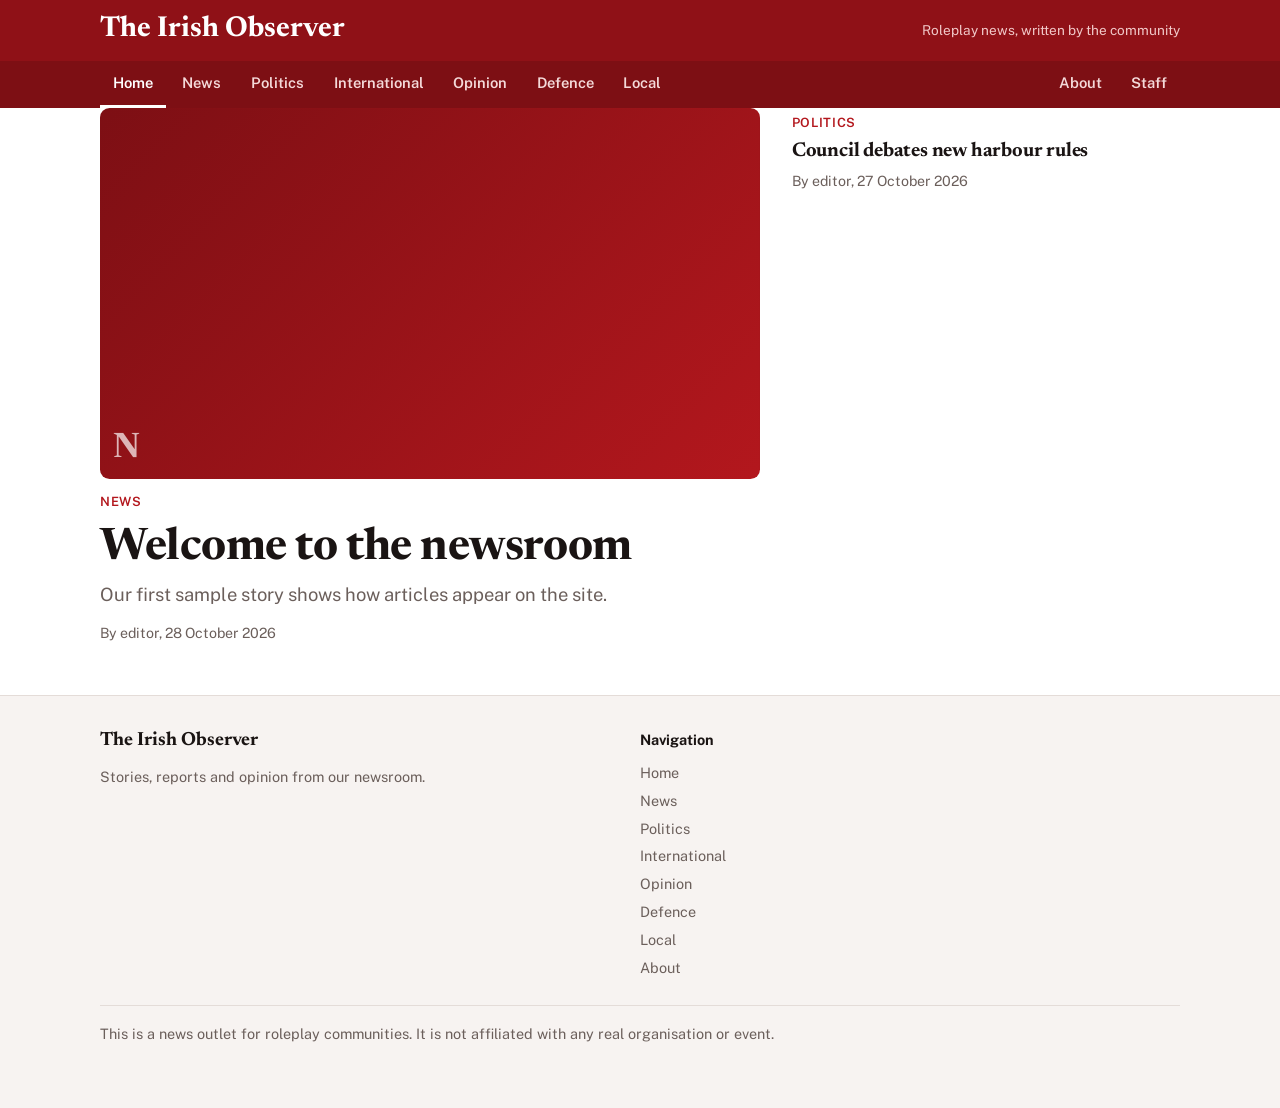
==== index.html @ 4ffd6209 "Add files via upload" ====
<!doctype html><html lang="en"><head><meta charset="utf-8">
<meta name="viewport" content="width=device-width,initial-scale=1">
<title>News</title>
<link href="https://fonts.googleapis.com/css2?family=Newsreader:opsz,wght@6..72,500;6..72,700&family=Public+Sans:wght@400;600&display=swap" rel="stylesheet">
<link rel="stylesheet" href="style.css"></head>
<body><div id="app"></div><script src="config.js"></script><script src="app.js"></script></body></html>
---- style.css ----
:root{--bg:#fff;--p:#f7f3f1;--l:#e4dcd8;--t:#1a1413;--m:#6b5f5b;--a:#b3171d;--ad:#7d0f14;--hd:#8f1117;--oa:#fff;
--sans:"Public Sans",system-ui,sans-serif;--serif:"Newsreader",Georgia,serif}
@media(prefers-color-scheme:dark){:root{--bg:#140d0d;--p:#1d1414;--l:#352525;--t:#f3ecea;--m:#b5a39f;--a:#e8575c;color-scheme:dark}}
*{box-sizing:border-box}
body{margin:0;background:var(--bg);color:var(--t);font:400 1.0625rem/1.6 var(--sans)}
a{color:inherit;text-decoration:none}
:focus-visible{outline:3px solid var(--a);outline-offset:3px}
.w{max-width:70rem;margin:0 auto;padding:0 1.25rem}
h1,h2,h3{font-family:var(--serif);line-height:1.12;letter-spacing:-.01em;margin:.3rem 0}
.top{background:var(--hd);color:#fff;padding-top:env(safe-area-inset-top,0px)}
.bar{display:flex;align-items:center;gap:1rem;padding-top:1rem;padding-bottom:1rem}
.brand{display:flex;align-items:center;gap:.7rem;font:700 1.8rem/1 var(--serif)}
.brand img{height:2.6rem;width:auto}
.tag{color:#f1c9c9;font-size:.85rem;margin-left:auto}
.cats{background:var(--ad);overflow-x:auto}
.cats .w{display:flex;gap:.25rem}
.cats a{color:#f4d9d9;padding:.65rem .8rem;font-weight:600;font-size:.92rem;white-space:nowrap;border-bottom:3px solid transparent}
.cats a:hover{color:#fff}.cats a.on{color:#fff;border-color:#fff}
.cats a.gap{margin-left:auto}
main{padding-top:1.75rem}
.sh{font:700 .85rem var(--sans);text-transform:uppercase;letter-spacing:.08em;color:var(--a);border-top:3px solid var(--a);padding-top:.5rem;margin:2rem 0 1rem}
.cat{color:var(--a);font-weight:600;font-size:.8rem;text-transform:uppercase;letter-spacing:.05em}
.im{background:linear-gradient(135deg,var(--ad),var(--a)) center/cover;aspect-ratio:16/9;border-radius:.6rem;display:flex;align-items:flex-end;padding:.8rem;color:#ffffffb0;font:700 2.2rem var(--serif)}
.hero{display:grid;grid-template-columns:1.7fr 1fr;gap:2rem}
.lead h2{font-size:clamp(1.9rem,4vw,2.8rem);margin:.7rem 0 .4rem}
.lead:hover h2,.card:hover h3,.side a:hover h3{color:var(--a)}
.lead p{font-size:1.15rem;color:var(--m);margin:.2rem 0 .6rem}
.side a{display:block;padding:1rem 0;border-top:1px solid var(--l)}.side a:first-child{border:0;padding-top:0}
.side h3{font-size:1.25rem}
.grid{display:grid;grid-template-columns:repeat(auto-fill,minmax(16rem,1fr));gap:1.75rem 1.5rem}
.card h3{font-size:1.3rem;margin:.6rem 0 .2rem}.card p{margin:.2rem 0 .4rem;color:var(--m);font-size:.95rem}
small,.mut{color:var(--m)}
.disc{display:flex;align-items:center;justify-content:space-between;gap:1rem;flex-wrap:wrap;background:var(--p);border:1px solid var(--l);border-left:5px solid var(--a);border-radius:.6rem;padding:1.25rem 1.5rem;margin:2.5rem 0}
.disc h3{margin:0}.disc p{margin:.2rem 0 0;color:var(--m)}
.btn,button{background:var(--a);color:var(--oa);border:0;border-radius:.5rem;padding:.65rem 1.3rem;font:600 .95rem var(--sans);cursor:pointer;display:inline-block}
.btn:hover,button:hover{background:var(--ad);color:#fff}
.g{background:transparent;color:var(--t);border:1px solid var(--l)}.g:hover{background:var(--p);color:var(--t)}
.art{max-width:44rem;margin:0 auto}.art h1{font-size:clamp(2.1rem,5vw,3.2rem);margin:.4rem 0}
.art .sum{font:500 1.35rem/1.45 var(--serif);color:var(--m);margin:.3rem 0 1rem}
.art .im{aspect-ratio:16/9;margin:1rem 0}.art p{margin:0 0 1.15rem;font-size:1.12rem;line-height:1.75}
.team{display:grid;grid-template-columns:repeat(auto-fill,minmax(12rem,1fr));gap:1rem}
.mem{background:var(--p);border:1px solid var(--l);border-radius:.8rem;padding:1.25rem;text-align:center}
.mem img,.mem .ph{width:5.5rem;height:5.5rem;border-radius:50%;background:var(--l);margin:0 auto .6rem;display:flex;align-items:center;justify-content:center;font:700 1.8rem var(--serif);color:var(--m)}
.mem b{display:block}.mem span{color:var(--a);font-size:.85rem;font-weight:600}
.box{background:var(--p);border:1px solid var(--l);border-radius:.8rem;padding:1.5rem;max-width:42rem}
label{display:block;font-weight:600;margin:.9rem 0 .25rem}
input,select,textarea{width:100%;padding:.65rem .8rem;border:1px solid var(--l);border-radius:.5rem;background:var(--bg);color:var(--t);font:inherit}
textarea{min-height:15rem}
.err{color:#d2453b}.ok{color:#2e8b57}
footer{background:var(--p);border-top:1px solid var(--l);margin-top:3rem;padding:2rem 0 3rem;color:var(--m);font-size:.9rem}
footer b{color:var(--t);font:700 1.2rem var(--serif)}
@media(max-width:760px){.hero{grid-template-columns:1fr}.tag{display:none}}
.ban{background:var(--ad);color:#fff;text-align:center;padding:.55rem 1rem;font-weight:600;font-size:.95rem}
.ban a{text-decoration:underline}
.tagc{display:inline-block;background:var(--p);border:1px solid var(--l);border-radius:99px;padding:0 .6rem;font-size:.78rem;color:var(--m);margin-left:.4rem}
.art h2,.art h3,.art h4,.art h5{font-family:var(--serif);margin:1.5rem 0 .5rem}.art img{max-width:100%;border-radius:.5rem}.art a{color:var(--a);text-decoration:underline}.art hr{border:0;border-top:1px solid var(--l);margin:1.5rem 0}
.enj{text-align:center;max-width:44rem;margin:2.5rem auto 0;background:var(--p);border:1px solid var(--l);border-radius:1rem;padding:1.75rem}.enj h3{margin:0 0 .3rem}.enj p{color:var(--m);margin:.2rem 0 1rem}
.dr{display:flex;justify-content:space-between;align-items:center;gap:1rem;flex-wrap:wrap;padding:1rem 0;border-top:1px solid var(--l)}.dr:first-child{border:0}
.dr .t{flex:1 1 16rem;font:700 1.15rem var(--serif)}.btns{display:flex;gap:.4rem;flex-wrap:wrap}
.btns button,.tb button{padding:.4rem .9rem;font-size:.85rem}.dng{background:#b3321d}
.tb{display:flex;flex-wrap:wrap;gap:.4rem;margin:.3rem 0}.tb button{background:transparent;color:var(--t);border:1px solid var(--l);border-radius:99px}
textarea{font:.9rem/1.5 ui-monospace,Menlo,monospace}
.pv{border-top:2px dashed var(--l);margin-top:1rem;padding-top:.5rem}
.fg{display:grid;grid-template-columns:2fr 1fr 1fr;gap:2rem}.fg a{display:block;color:var(--m);padding:.15rem 0}.fg h4{margin:0 0 .5rem;color:var(--t)}.leg{border-top:1px solid var(--l);margin-top:1.5rem;padding-top:1rem}
.ck{display:flex;align-items:center;gap:.5rem;font-weight:600;margin:.9rem 0}.ck input{width:auto}
@media(max-width:700px){.fg{grid-template-columns:1fr}}
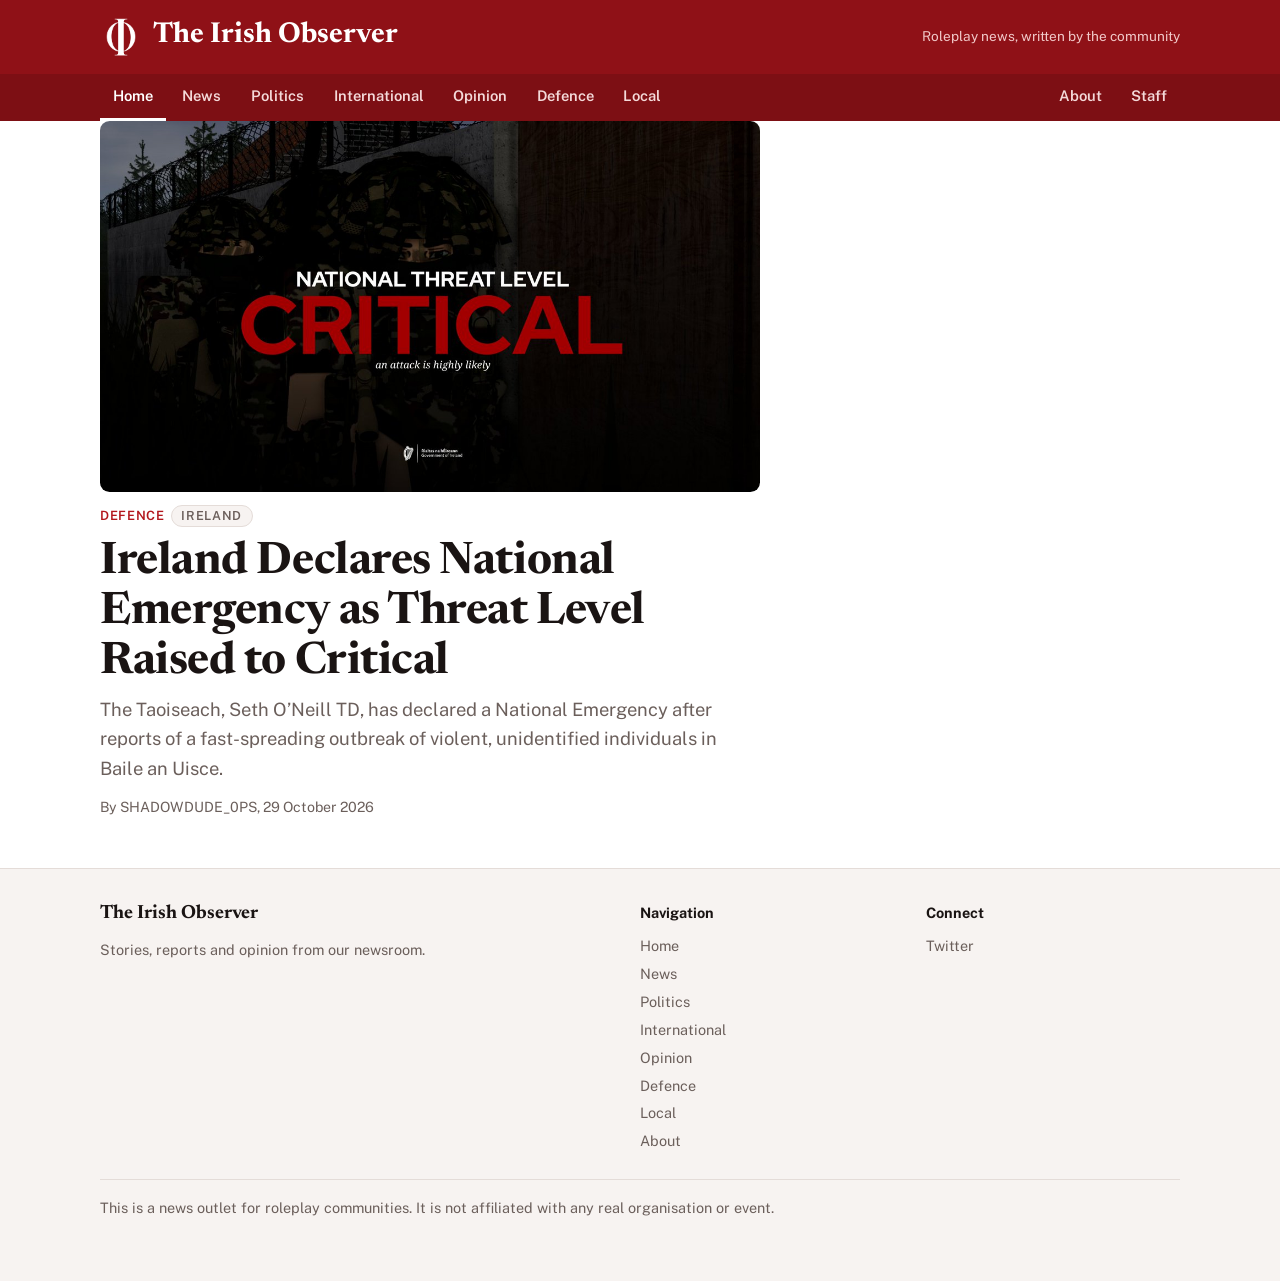
==== commit e2757bf0: "Add files via upload" ====
--- a/index.html
+++ b/index.html
@@ -1,6 +1,11 @@
 <!doctype html><html lang="en"><head><meta charset="utf-8">
 <meta name="viewport" content="width=device-width,initial-scale=1">
-<title>News</title>
+<title>The Irish Observer</title>
+<meta property="og:type" content="website">
+<meta property="og:site_name" content="The Irish Observer">
+<meta property="og:title" content="The Irish Observer">
+<meta property="og:description" content="Roleplay news, written by the community">
+<meta name="theme-color" content="#8f1117">
 <link href="https://fonts.googleapis.com/css2?family=Newsreader:opsz,wght@6..72,500;6..72,700&family=Public+Sans:wght@400;600&display=swap" rel="stylesheet">
 <link rel="stylesheet" href="style.css"></head>
 <body><div id="app"></div><script src="config.js"></script><script src="app.js"></script></body></html>
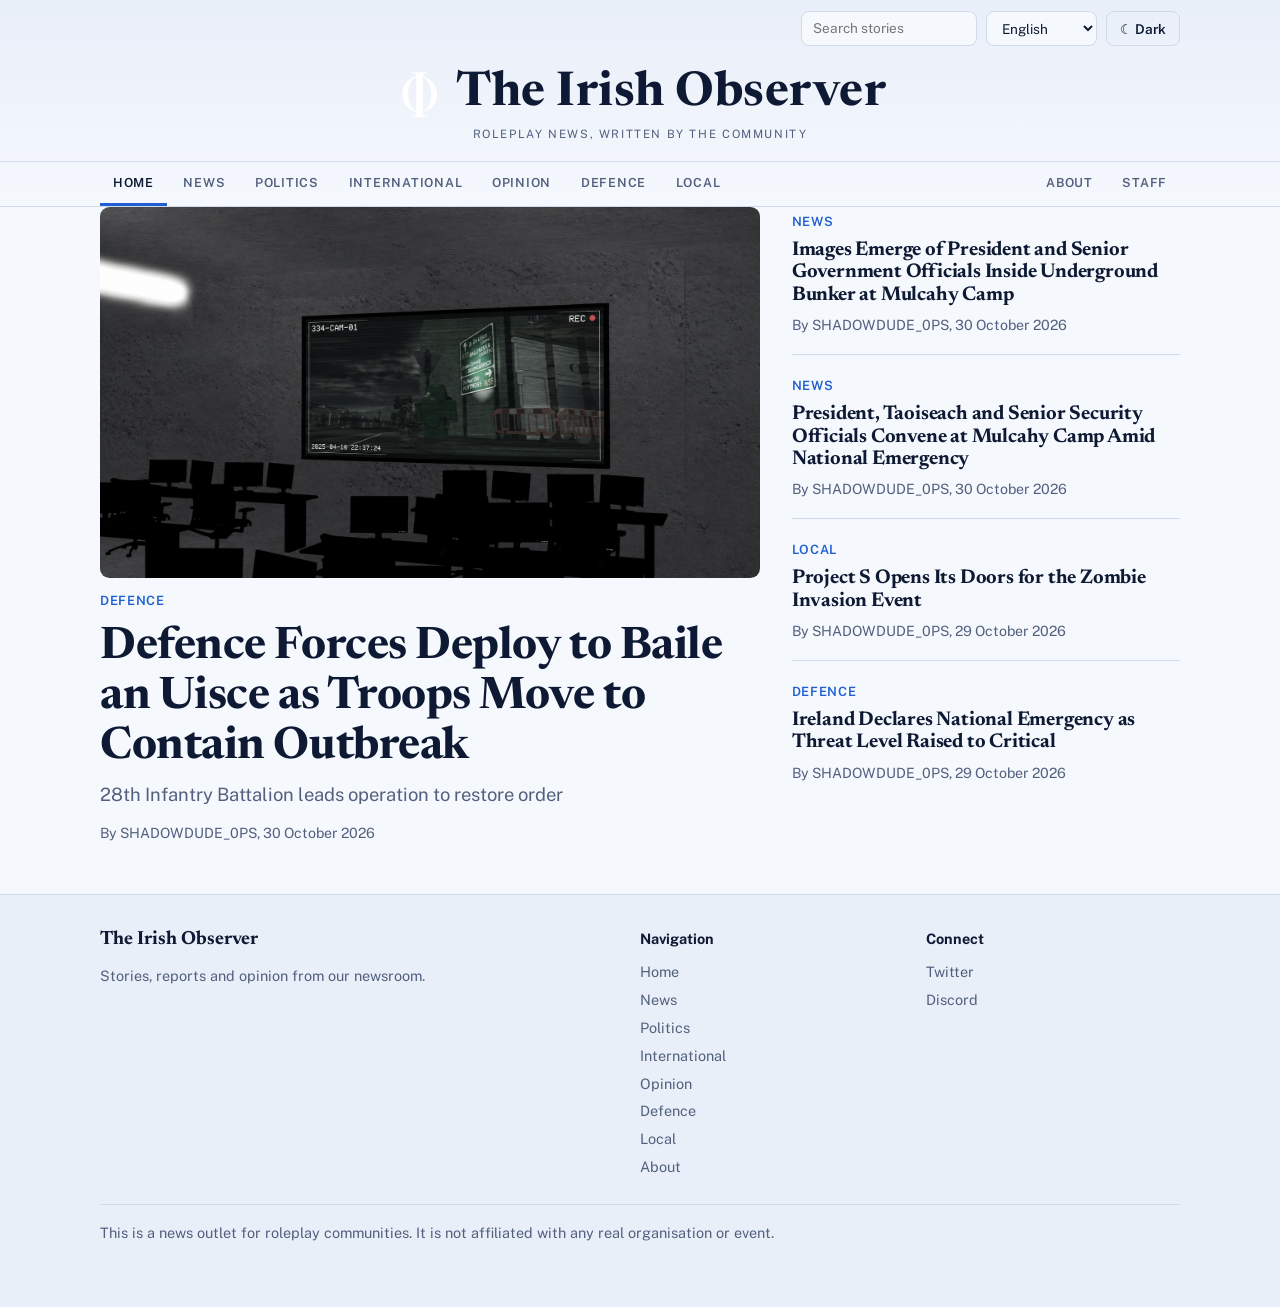
==== commit c2bf1df6: "Update index.html" ====
--- a/index.html
+++ b/index.html
@@ -5,7 +5,8 @@
 <meta property="og:site_name" content="The Irish Observer">
 <meta property="og:title" content="The Irish Observer">
 <meta property="og:description" content="Roleplay news, written by the community">
-<meta name="theme-color" content="#8f1117">
+<meta name="theme-color" content="#2f6fe4">
 <link href="https://fonts.googleapis.com/css2?family=Newsreader:opsz,wght@6..72,500;6..72,700&family=Public+Sans:wght@400;600&display=swap" rel="stylesheet">
+<script>try{var t=localStorage.getItem("theme");if(t)document.documentElement.dataset.theme=t}catch(e){}</script>
 <link rel="stylesheet" href="style.css"></head>
-<body><div id="app"></div><script src="config.js"></script><script src="app.js"></script></body></html>
+<body><div id="gt"></div><div id="app"></div><script src="config.js"></script><script src="app.js"></script></body></html>
--- a/style.css
+++ b/style.css
@@ -64,3 +64,41 @@
 .fg{display:grid;grid-template-columns:2fr 1fr 1fr;gap:2rem}.fg a{display:block;color:var(--m);padding:.15rem 0}.fg h4{margin:0 0 .5rem;color:var(--t)}.leg{border-top:1px solid var(--l);margin-top:1.5rem;padding-top:1rem}
 .ck{display:flex;align-items:center;gap:.5rem;font-weight:600;margin:.9rem 0}.ck input{width:auto}
 @media(max-width:700px){.fg{grid-template-columns:1fr}}
+/* ===== navy theme ===== */
+:root{--bg:#0a1020;--p:#111a2e;--l:#223052;--t:#e9eef8;--m:#9aa8c4;--a:#6aa6ff;--ad:#2f5fb8;--hd:#0d1730;--oa:#07101f;color-scheme:dark}
+.top{background:linear-gradient(#101c3a,#0a1020);border-bottom:1px solid var(--l)}
+.util{display:flex;justify-content:flex-end;gap:.6rem;padding-top:.7rem}
+.util input,.util select{width:auto;padding:.35rem .7rem;font-size:.85rem;background:#0a1020;border-color:var(--l);color:var(--t)}
+.util input{width:11rem}
+.bar{flex-direction:column;gap:.35rem;padding:1.4rem 0 1.1rem;text-align:center}
+.brand{font:700 clamp(2rem,6vw,3rem)/1 var(--serif);letter-spacing:.01em}
+.brand img{height:3.2rem}
+.tag{margin:0;text-transform:uppercase;letter-spacing:.14em;font-size:.72rem;color:var(--m)}
+.cats{background:transparent;border-top:1px solid var(--l)}
+.cats a{color:var(--m);text-transform:uppercase;letter-spacing:.06em;font-size:.78rem}
+.cats a:hover,.cats a.on{color:#fff}.cats a.on{border-color:var(--a)}
+.im{background:linear-gradient(135deg,#14224a,#2f5fb8) center/cover}
+.btn:hover,button:hover{background:#8fbcff;color:var(--oa)}
+.g:hover{background:var(--p);color:var(--t)}.dng:hover{background:#d4452a;color:#fff}
+.err{color:#ff8a80}.ok{color:#6fdc9c}
+.brk{display:inline-block;background:#ffb347;color:#1a1206;font:700 .66rem var(--sans);letter-spacing:.08em;text-transform:uppercase;padding:.12rem .45rem;border-radius:.2rem;margin-right:.45rem;vertical-align:.15em}
+.tick{display:block;background:#16224a;border-bottom:1px solid var(--l);text-align:center;padding:.5rem 1rem;font-weight:600;font-size:.92rem}
+.tick b{background:#ffb347;color:#1a1206;font-size:.68rem;letter-spacing:.08em;text-transform:uppercase;padding:.12rem .45rem;border-radius:.2rem;margin-right:.5rem}
+body{top:0!important}.skiptranslate iframe,.goog-te-banner-frame{display:none!important}#goog-gt-tt,.goog-te-balloon-frame{display:none!important}.goog-text-highlight{background:none!important;box-shadow:none!important}
+#gt{position:absolute;left:-9999px}
+@media(max-width:600px){.util{justify-content:center}.util input{width:8rem}}
+/* ===== light and dark themes ===== */
+:root{--ah:#8fbcff;--er:#ff8a80;--ok:#6fdc9c}
+:root[data-theme="light"]{--bg:#f5f8fd;--p:#e9eff9;--l:#d0daec;--t:#0e1a33;--m:#52607e;--a:#1f5fd1;--ad:#17479f;--ah:#17479f;--oa:#fff;--er:#c0392b;--ok:#1a7f46;color-scheme:light}
+@media(prefers-color-scheme:light){:root:not([data-theme="dark"]){--bg:#f5f8fd;--p:#e9eff9;--l:#d0daec;--t:#0e1a33;--m:#52607e;--a:#1f5fd1;--ad:#17479f;--ah:#17479f;--oa:#fff;--er:#c0392b;--ok:#1a7f46;color-scheme:light}}
+.top{background:linear-gradient(var(--p),var(--bg));color:var(--t)}
+.util input,.util select{background:var(--bg);color:var(--t)}
+.util .g{padding:.35rem .8rem;font-size:.85rem}
+.cats a:hover,.cats a.on{color:var(--t)}
+.tick{background:var(--p)}
+.btn:hover,button:hover{background:var(--ah);color:var(--oa)}
+.dng:hover{background:#d4452a;color:#fff}
+.im{background:linear-gradient(135deg,#14224a,var(--ad)) center/cover}
+.err{color:var(--er)}.ok{color:var(--ok)}
+.rl{max-height:12rem;overflow:auto;border:1px solid var(--l);border-radius:.5rem;padding:.4rem .8rem;background:var(--bg)}
+.rk{font-weight:400;margin:.35rem 0}.rk input{width:auto}
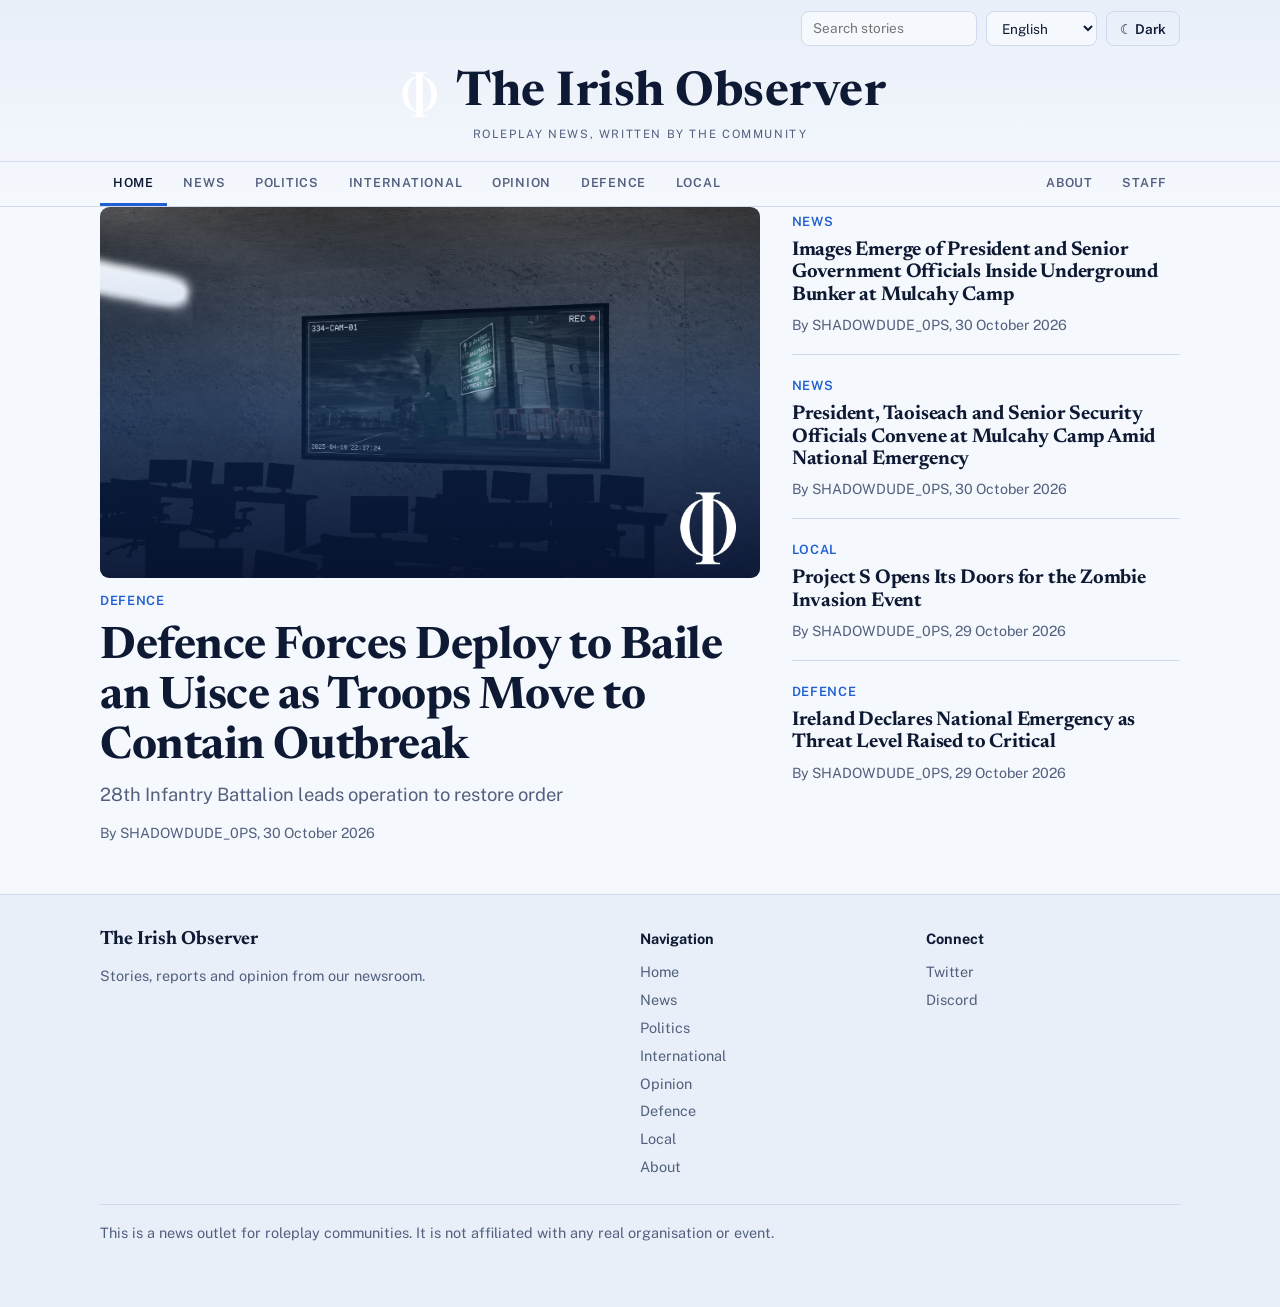
==== commit 739f2523: "Add files via upload" ====
--- a/index.html
+++ b/index.html
@@ -8,5 +8,7 @@
 <meta name="theme-color" content="#2f6fe4">
 <link href="https://fonts.googleapis.com/css2?family=Newsreader:opsz,wght@6..72,500;6..72,700&family=Public+Sans:wght@400;600&display=swap" rel="stylesheet">
 <script>try{var t=localStorage.getItem("theme");if(t)document.documentElement.dataset.theme=t}catch(e){}</script>
+<link rel="icon" href="Logo.png">
+<link rel="apple-touch-icon" href="Logo.png">
 <link rel="stylesheet" href="style.css"></head>
 <body><div id="gt"></div><div id="app"></div><script src="config.js"></script><script src="app.js"></script></body></html>
--- a/style.css
+++ b/style.css
@@ -102,3 +102,8 @@
 .err{color:var(--er)}.ok{color:var(--ok)}
 .rl{max-height:12rem;overflow:auto;border:1px solid var(--l);border-radius:.5rem;padding:.4rem .8rem;background:var(--bg)}
 .rk{font-weight:400;margin:.35rem 0}.rk input{width:auto}
+/* logo fade and drafts */
+:root{--logo:none}
+.im{position:relative;overflow:hidden}
+.im.ov::after{content:"";position:absolute;inset:0;pointer-events:none;background:var(--logo) no-repeat right .7rem bottom .6rem/auto 22%,linear-gradient(to top,rgba(8,22,56,.88),rgba(31,95,191,.3) 45%,rgba(31,95,191,0) 100%)}
+.ban2{background:var(--p);border:1px dashed var(--a);padding:.5rem .8rem;border-radius:.4rem;color:var(--m)}
